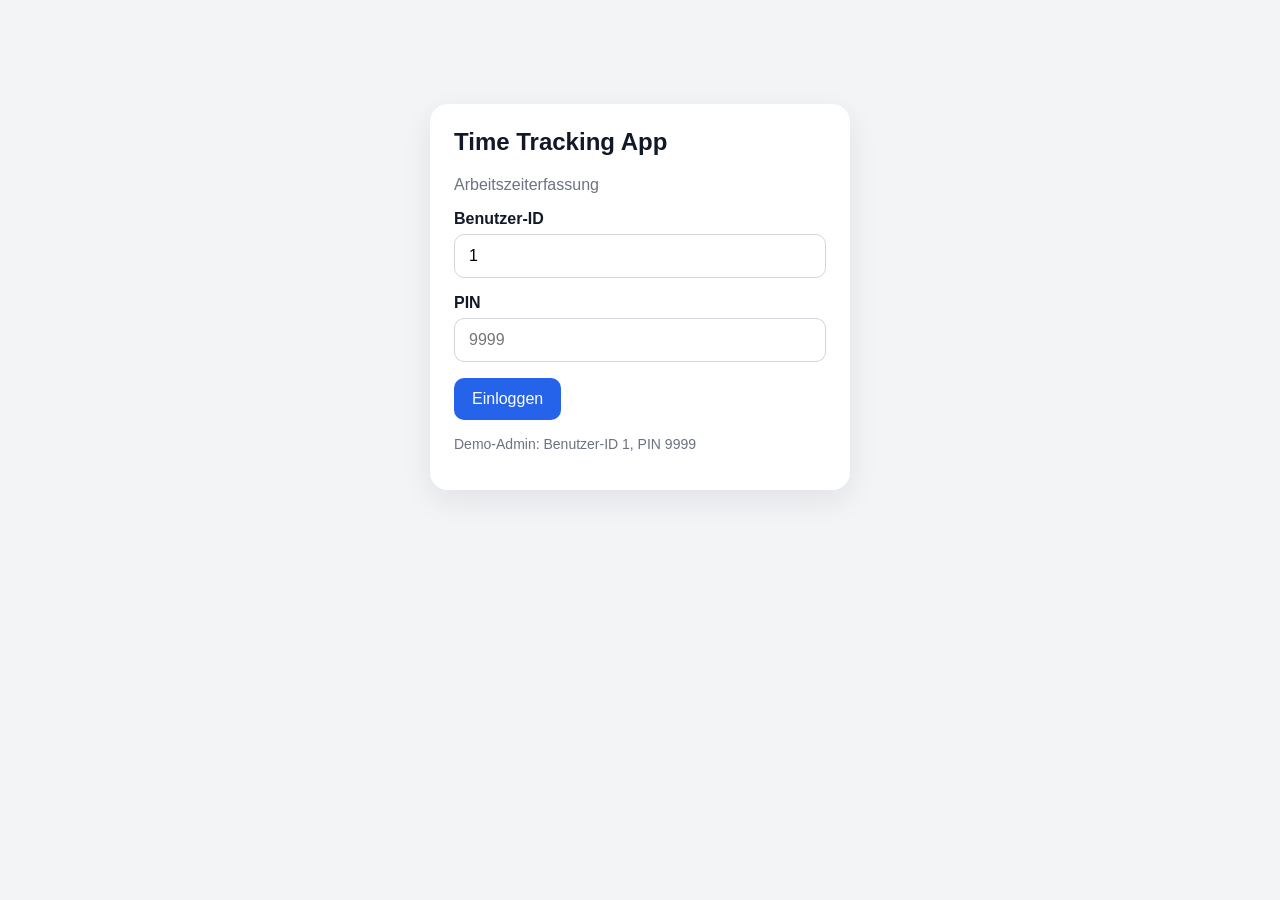
==== frontend/create-user.html @ 322d01a2 "Add standalone frontend pages for user management" ====
<!DOCTYPE html>
<html lang="de">
<head>
    <meta charset="UTF-8" />
    <meta name="viewport" content="width=device-width, initial-scale=1.0" />
    <title>Mitarbeiter anlegen | Time Tracking App</title>
    <link rel="stylesheet" href="styles.css" />
</head>
<body class="auth-locked">
    <main class="page-container">
        <header class="page-header">
            <div>
                <h1>Mitarbeiter anlegen</h1>
                <p id="user-info" class="subtitle"></p>
            </div>
        </header>

        <nav id="management-nav" class="management-nav"></nav>

        <section class="card">
            <h2>Neuen Benutzer anlegen</h2>

            <label for="new-user-id-input">Personal-ID</label>
            <input id="new-user-id-input" type="text" inputmode="numeric" readonly />
            <p class="form-hint">Die nächste freie Personal-ID wird automatisch vergeben.</p>

            <label for="new-user-first-name-input">Vorname</label>
            <input id="new-user-first-name-input" type="text" />

            <label for="new-user-last-name-input">Nachname</label>
            <input id="new-user-last-name-input" type="text" />

            <label for="new-user-pin-input">Start-PIN</label>
            <input id="new-user-pin-input" type="password" maxlength="4" />

            <label for="new-user-role-select">Rolle</label>
            <select id="new-user-role-select"></select>

            <label for="new-user-department-input">Abteilung</label>
            <input id="new-user-department-input" type="text" placeholder="z. B. Verkauf" />

            <label for="new-user-email-input">E-Mail</label>
            <input id="new-user-email-input" type="email" />

            <label for="new-user-phone-input">Telefonnummer</label>
            <input id="new-user-phone-input" type="tel" />

            <label for="new-user-street-input">Straße und Hausnummer</label>
            <input id="new-user-street-input" type="text" />

            <label for="new-user-postal-code-input">PLZ</label>
            <input id="new-user-postal-code-input" type="text" />

            <label for="new-user-city-input">Ort</label>
            <input id="new-user-city-input" type="text" />

            <label for="new-user-country-input">Land</label>
            <input id="new-user-country-input" type="text" value="Deutschland" />

            <button id="create-user-button">Benutzer anlegen</button>
            <p id="create-user-message" class="message"></p>
        </section>
    </main>

    <div id="success-modal" class="modal-overlay hidden">
        <div class="modal-card">
            <h2>Benutzer erfolgreich angelegt</h2>
            <p id="success-modal-message"></p>
            <button id="success-modal-continue-button">Weiter</button>
        </div>
    </div>

    <script src="js/apiClient.js"></script>
    <script src="js/roles.js"></script>
    <script src="js/utils.js"></script>
    <script src="js/auth.js"></script>
    <script src="js/createUser.js"></script>
</body>
</html>
---- frontend/styles.css ----
* {
    box-sizing: border-box;
}

body {
    margin: 0;
    font-family: Arial, sans-serif;
    background: #f3f4f6;
    color: #111827;
}

.app-shell {
    width: min(1100px, 100%);
    margin: 0 auto;
    padding: 24px;
}

.hidden {
    display: none;
}

.card {
    background: #ffffff;
    border-radius: 18px;
    padding: 24px;
    margin-bottom: 20px;
    box-shadow: 0 10px 30px rgba(15, 23, 42, 0.08);
}

.login-card {
    max-width: 420px;
    margin: 80px auto;
}

.topbar {
    display: flex;
    justify-content: space-between;
    align-items: center;
    margin-bottom: 20px;
}

h1,
h2 {
    margin-top: 0;
}

.subtitle {
    color: #6b7280;
}

label {
    display: block;
    margin-bottom: 6px;
    font-weight: bold;
}

input {
    width: 100%;
    padding: 12px 14px;
    margin-bottom: 16px;
    border: 1px solid #d1d5db;
    border-radius: 10px;
    font-size: 16px;
}

button {
    border: none;
    border-radius: 10px;
    padding: 12px 18px;
    background: #2563eb;
    color: white;
    font-size: 16px;
    cursor: pointer;
}

button:hover {
    opacity: 0.92;
}

.secondary-button {
    background: #4b5563;
}

.danger-button {
    background: #dc2626;
}

.button-group {
    display: flex;
    gap: 12px;
    flex-wrap: wrap;
}

.grid {
    display: grid;
    grid-template-columns: 1fr 1fr;
    gap: 20px;
}

.status-text {
    font-size: 24px;
    font-weight: bold;
}

.report-box {
    white-space: pre-wrap;
    background: #f9fafb;
    border: 1px solid #e5e7eb;
    border-radius: 12px;
    padding: 16px;
    min-height: 220px;
    overflow-x: auto;
}

.audit-log-list {
    padding-left: 20px;
}

.audit-log-list li {
    margin-bottom: 10px;
}

.error-message {
    color: #dc2626;
    font-weight: bold;
}

.message {
    color: #374151;
    margin-top: 16px;
}

.hint {
    color: #6b7280;
    font-size: 14px;
}

.section-header {
    display: flex;
    justify-content: space-between;
    align-items: center;
    gap: 16px;
}

.form-row {
    margin-bottom: 4px;
}

@media (max-width: 760px) {
    .grid {
        grid-template-columns: 1fr;
    }

    .topbar {
        align-items: flex-start;
        flex-direction: column;
        gap: 12px;
    }

    button {
        width: 100%;
    }

    .section-header {
        align-items: flex-start;
        flex-direction: column;
    }
}

.table-wrapper {
    overflow-x: auto;
    margin-top: 12px;
}

.users-table {
    width: 100%;
    border-collapse: collapse;
    background: white;
    border-radius: 10px;
    overflow: hidden;
    font-size: 15px;
}

.users-table thead {
    background: #f3f4f6;
}

.users-table th,
.users-table td {
    text-align: left;
    padding: 12px 14px;
    border-bottom: 1px solid #e5e7eb;
    vertical-align: top;
}

.users-table th {
    font-weight: 600;
    color: #111827;
}

.users-table tbody tr:hover {
    background: #f9fafb;
}

.users-table tbody tr:last-child td {
    border-bottom: none;
}

.form-hint {
    font-size: 14px;
    color: #6b7280;
    margin-top: -8px;
    margin-bottom: 14px;
}

.message.error {
    color: #b91c1c;
}

.message.success {
    color: #166534;
}

input[readonly] {
    background: #f9fafb;
    color: #374151;
    cursor: not-allowed;
}

.users-table button {
    padding: 8px 12px;
    font-size: 14px;
    white-space: nowrap;
}

.management-menu {
    display: flex;
    gap: 12px;
    flex-wrap: wrap;
    margin-bottom: 20px;
}

.management-menu.hidden {
    display: none;
}

.table-wrapper {
    overflow-x: auto;
    margin-top: 12px;
}

.users-table {
    width: 100%;
    border-collapse: collapse;
    background: white;
    border-radius: 10px;
    overflow: hidden;
    font-size: 15px;
}

.users-table thead {
    background: #f3f4f6;
}

.users-table th,
.users-table td {
    text-align: left;
    padding: 12px 14px;
    border-bottom: 1px solid #e5e7eb;
    vertical-align: top;
}

.users-table th {
    font-weight: 600;
}

.users-table tbody tr:hover {
    background: #f9fafb;
}

.form-hint {
    font-size: 14px;
    color: #6b7280;
    margin-top: -8px;
    margin-bottom: 14px;
}

.message.error {
    color: #b91c1c;
}

.message.success {
    color: #166534;
}

input[readonly] {
    background: #f9fafb;
    color: #374151;
    cursor: not-allowed;
}

.modal-overlay {
    position: fixed;
    inset: 0;
    background: rgba(17, 24, 39, 0.55);
    display: flex;
    align-items: center;
    justify-content: center;
    padding: 24px;
    z-index: 1000;
}

.modal-overlay.hidden {
    display: none;
}

.modal-card {
    width: min(420px, 100%);
    background: white;
    border-radius: 18px;
    padding: 28px;
    box-shadow: 0 20px 50px rgba(15, 23, 42, 0.25);
    text-align: center;
}

.modal-card h2 {
    margin-top: 0;
    margin-bottom: 12px;
}

.modal-card p {
    margin-bottom: 24px;
    line-height: 1.5;
}

.page-header {
    display: flex;
    justify-content: space-between;
    align-items: flex-start;
    gap: 16px;
    margin-bottom: 20px;
}

.management-nav {
    display: flex;
    gap: 10px;
    flex-wrap: wrap;
    margin-bottom: 20px;
}

.management-nav a {
    display: inline-block;
    text-decoration: none;
    color: white;
    background: #4b5563;
    padding: 12px 16px;
    border-radius: 10px;
}

.management-nav a.active {
    background: #2563eb;
}

.page-container {
    width: min(1200px, 100%);
    margin: 0 auto;
    padding: 24px;
}

.table-actions {
    display: flex;
    gap: 8px;
    flex-wrap: wrap;
}

.table-actions button {
    padding: 8px 12px;
    font-size: 14px;
    white-space: nowrap;
}

.secondary-link {
    display: inline-block;
    text-decoration: none;
    background: #4b5563;
    color: white;
    padding: 12px 16px;
    border-radius: 10px;
}

body.auth-locked {
    visibility: hidden;
}

body.auth-ready {
    visibility: visible;
}
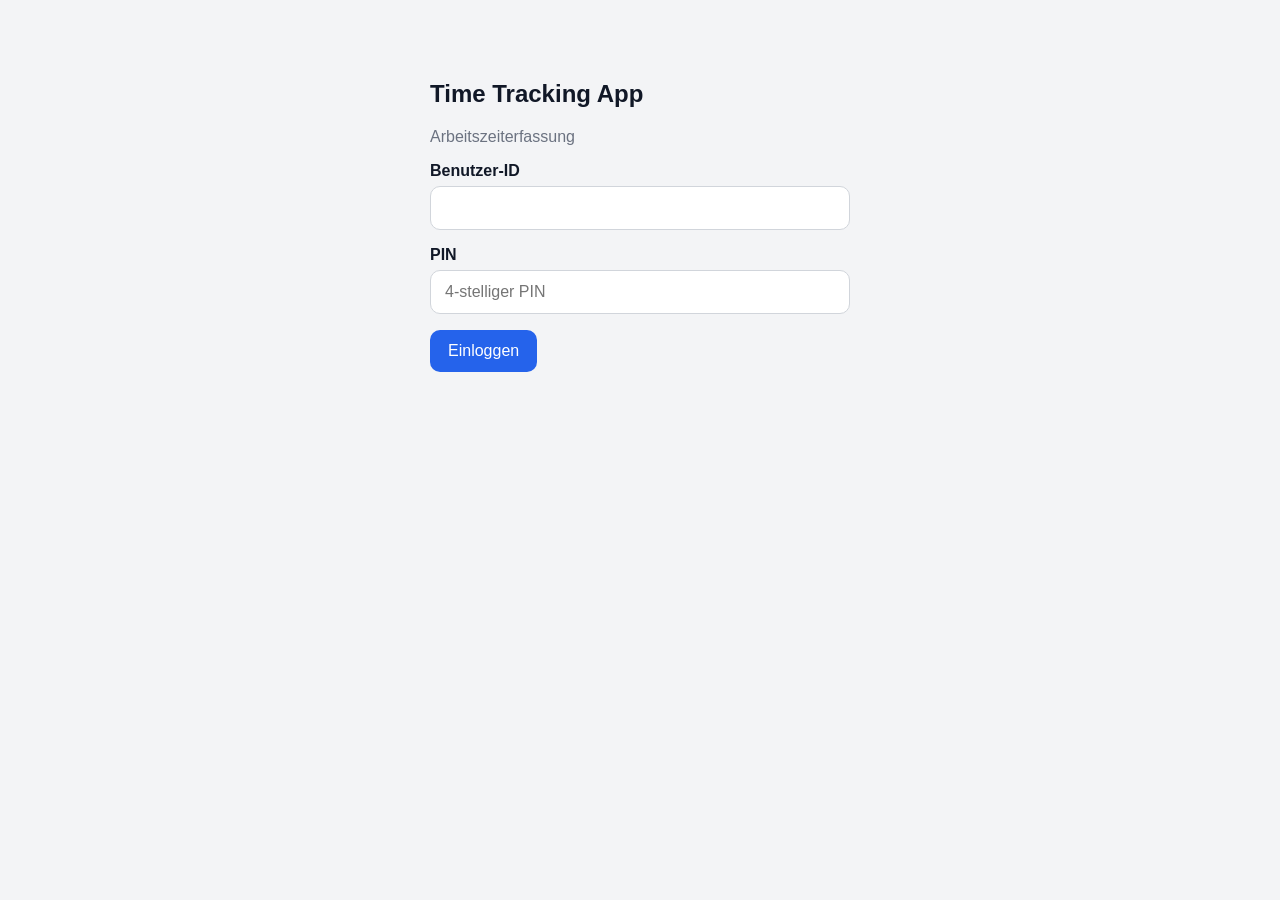
==== commit 60e00f4d: "Require fresh login and improve PIN field behavior" ====
--- a/frontend/create-user.html
+++ b/frontend/create-user.html
@@ -21,7 +21,7 @@
             <h2>Neuen Benutzer anlegen</h2>
 
             <label for="new-user-id-input">Personal-ID</label>
-            <input id="new-user-id-input" type="text" inputmode="numeric" readonly />
+	    <input id="new-user-pin-input" type="password" maxlength="4" placeholder="Start-PIN" />
             <p class="form-hint">Die nächste freie Personal-ID wird automatisch vergeben.</p>
 
             <label for="new-user-first-name-input">Vorname</label>
@@ -31,7 +31,7 @@
             <input id="new-user-last-name-input" type="text" />
 
             <label for="new-user-pin-input">Start-PIN</label>
-            <input id="new-user-pin-input" type="password" maxlength="4" />
+            <input id="new-user-pin-input" type="password" maxlength="4" placeholder="Start-PIN" autocomplete="off" />
 
             <label for="new-user-role-select">Rolle</label>
             <select id="new-user-role-select"></select>
--- a/frontend/styles.css
+++ b/frontend/styles.css
@@ -395,3 +395,46 @@
 body.auth-ready {
     visibility: visible;
 }
+
+.profile-fields {
+    display: grid;
+    gap: 14px;
+}
+
+.profile-row {
+    display: grid;
+    grid-template-columns: 180px 1fr auto auto;
+    gap: 12px;
+    align-items: center;
+    padding: 12px 0;
+    border-bottom: 1px solid #e5e7eb;
+}
+
+.profile-row:last-child {
+    border-bottom: none;
+}
+
+.profile-label {
+    font-weight: 600;
+}
+
+.profile-value {
+    color: #111827;
+}
+
+.profile-row input {
+    margin-bottom: 0;
+}
+
+.profile-row .hidden {
+    display: none;
+}
+
+.secondary-link {
+    display: inline-block;
+    text-decoration: none;
+    background: #4b5563;
+    color: white;
+    padding: 12px 16px;
+    border-radius: 10px;
+}
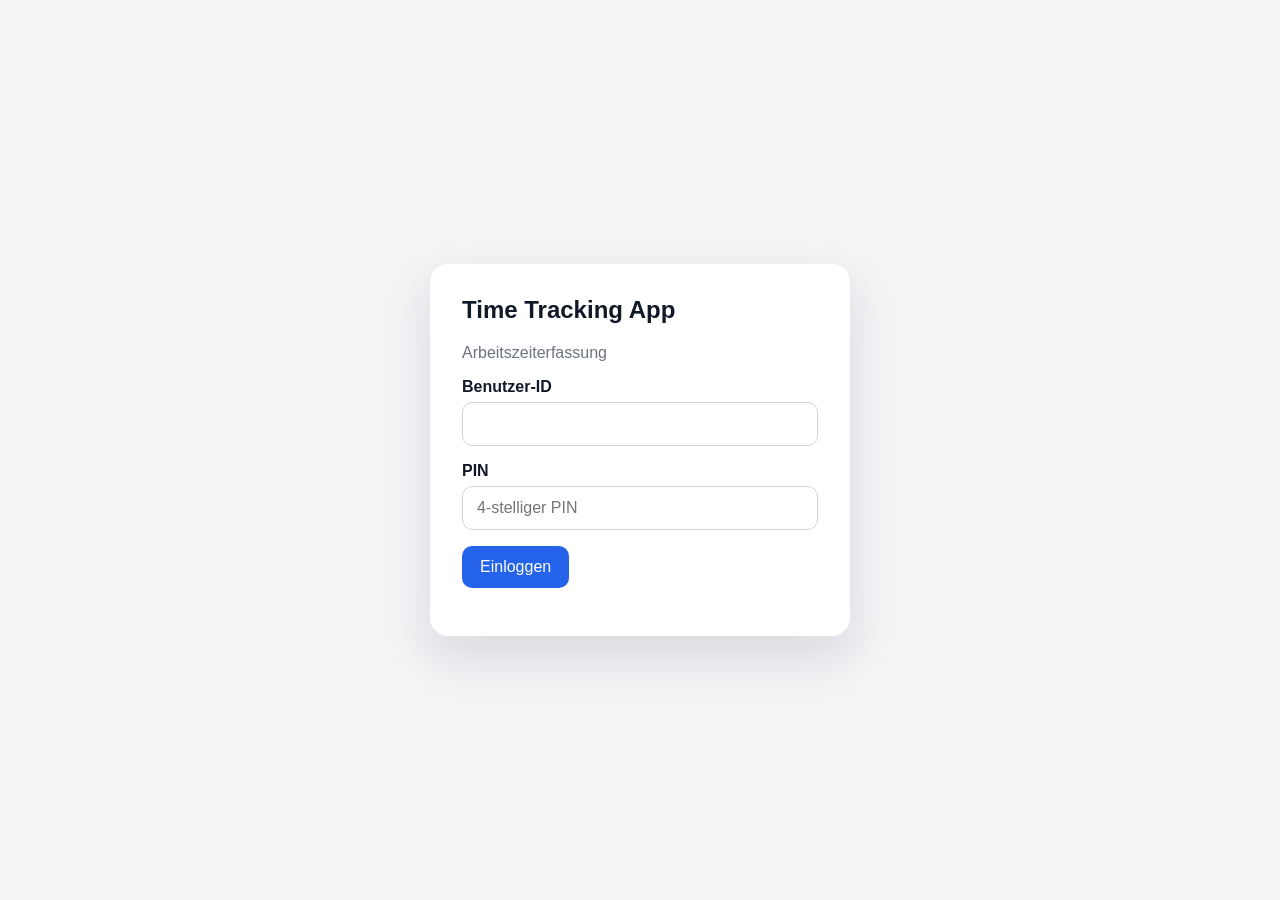
==== commit 855bbef0: "Add static departments dropdown for user creation" ====
--- a/frontend/create-user.html
+++ b/frontend/create-user.html
@@ -21,7 +21,7 @@
             <h2>Neuen Benutzer anlegen</h2>
 
             <label for="new-user-id-input">Personal-ID</label>
-	    <input id="new-user-pin-input" type="password" maxlength="4" placeholder="Start-PIN" />
+	    <input id="new-user-id-input" type="text" inputmode="numeric" readonly />
             <p class="form-hint">Die nächste freie Personal-ID wird automatisch vergeben.</p>
 
             <label for="new-user-first-name-input">Vorname</label>
@@ -36,8 +36,8 @@
             <label for="new-user-role-select">Rolle</label>
             <select id="new-user-role-select"></select>
 
-            <label for="new-user-department-input">Abteilung</label>
-            <input id="new-user-department-input" type="text" placeholder="z. B. Verkauf" />
+	    <label for="new-user-department-input">Abteilung</label>
+	    <select id="new-user-department-input"></select>
 
             <label for="new-user-email-input">E-Mail</label>
             <input id="new-user-email-input" type="email" />
@@ -73,6 +73,7 @@
     <script src="js/apiClient.js"></script>
     <script src="js/roles.js"></script>
     <script src="js/utils.js"></script>
+    <script src="js/departments.js"></script>
     <script src="js/auth.js"></script>
     <script src="js/createUser.js"></script>
 </body>
--- a/frontend/styles.css
+++ b/frontend/styles.css
@@ -438,3 +438,23 @@
     padding: 12px 16px;
     border-radius: 10px;
 }
+
+.login-page {
+    min-height: 100vh;
+    display: flex;
+    align-items: center;
+    justify-content: center;
+    padding: 24px;
+}
+
+.login-card {
+    width: min(420px, 100%);
+    background: white;
+    border-radius: 18px;
+    padding: 32px;
+    box-shadow: 0 20px 50px rgba(15, 23, 42, 0.12);
+}
+
+.login-card h1 {
+    margin-top: 0;
+}
